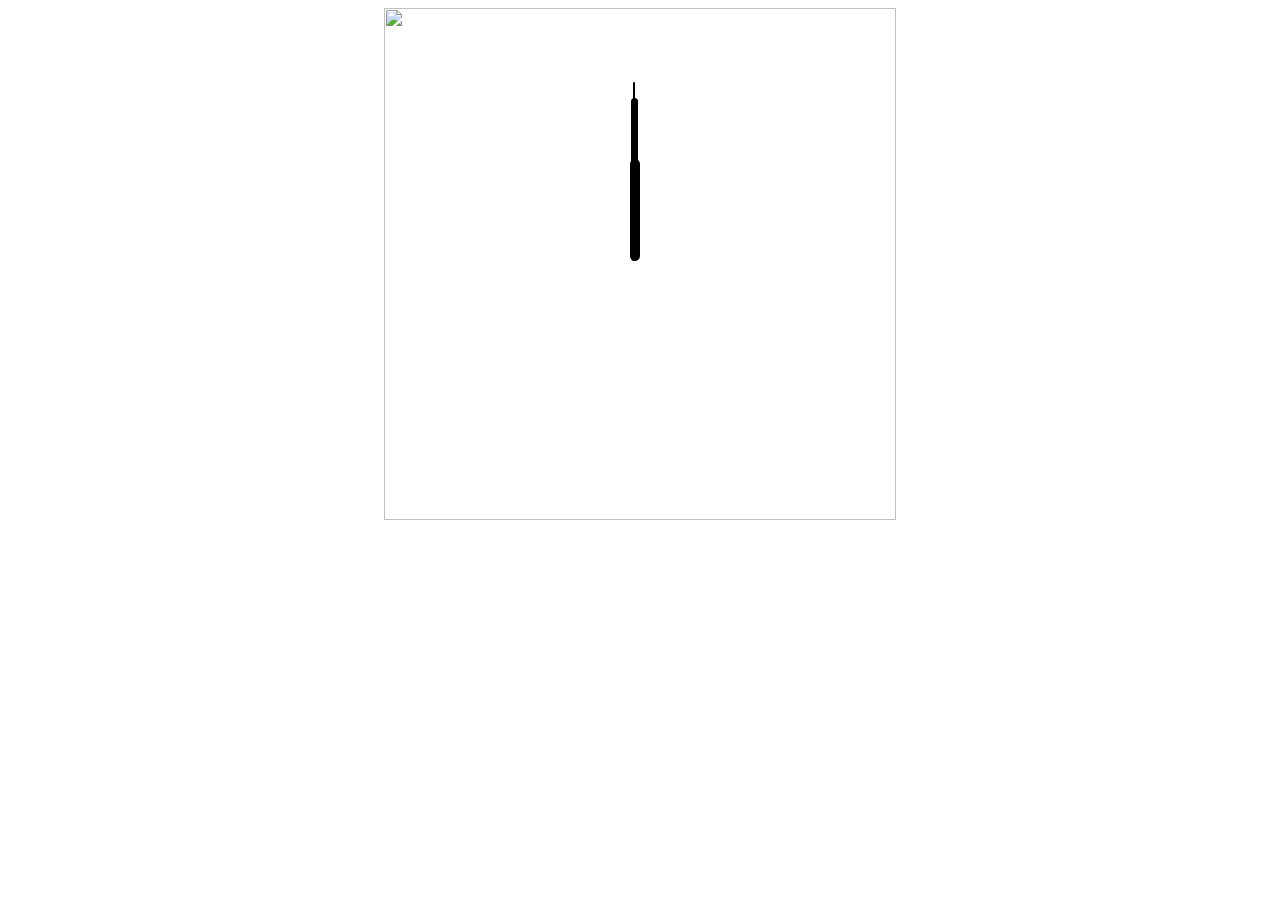
==== index.html @ 8ad39ecd "Update and rename clock-project.html to index.html" ====
<!DOCTYPE html>
<html lang="en">
<head>
    <meta charset="UTF-8">
    <meta http-equiv="X-UA-Compatible" content="IE=edge">
    <meta name="viewport" content="width=device-width, initial-scale=1.0">
    <title>Clock-project</title>
    <link rel="stylesheet" href="clock.css">
    <script src="clock.js"></script>
</head>
<body>
    <div id="clockcontainer" ><img class="img" src="clock.png" height="100%" width="100%" alt="">
        <div id="hour"></div>
        <div id="minute"></div>
        <div id="second"></div>

    </div>
</body>
</html>
---- clock.css ----
#clockcontainer{
    position: relative;
    margin: auto;
    /* border: 2px solid blueviolet; */
    height: 40vw;
    width: 40vw;
   
}
 #hour, #minute, #second{
    position: absolute;
    background: black;
    border-radius: 10px;
    transform-origin: bottom;
}
#hour{
    width:2%;
    height: 20%;
    top: 29.45%;
    left: 48%;
}
    

#minute{
    width: 1.3%;
    height: 32%;
    top: 17.5%;
    left: 48.3%;
}
#second{
    width: 0.3%;
    height: 35%;
    top: 14.5%;
    left: 48.7%;
}


.img{
    height: 40vw;
    width: 40vw;
    margin: auto;
    position: absolute;

}
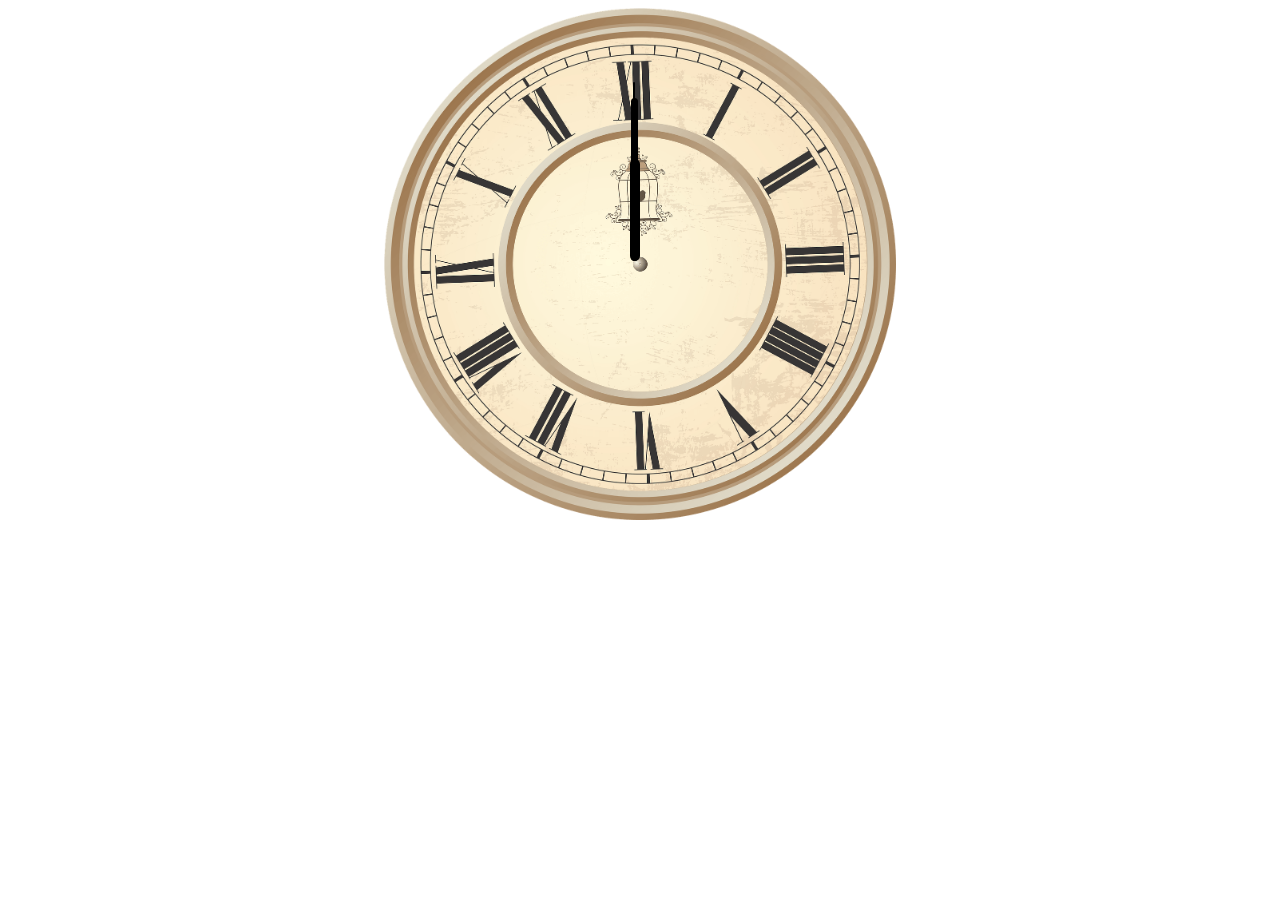
==== commit 3ac00ac0: "Update index.html" ====
--- a/index.html
+++ b/index.html
@@ -9,7 +9,7 @@
     <script src="clock.js"></script>
 </head>
 <body>
-    <div id="clockcontainer" ><img class="img" src="clock.png" height="100%" width="100%" alt="">
+    <div id="clockcontainer" ><img class="img" src="clock1.png" height="100%" width="100%" alt="">
         <div id="hour"></div>
         <div id="minute"></div>
         <div id="second"></div>
